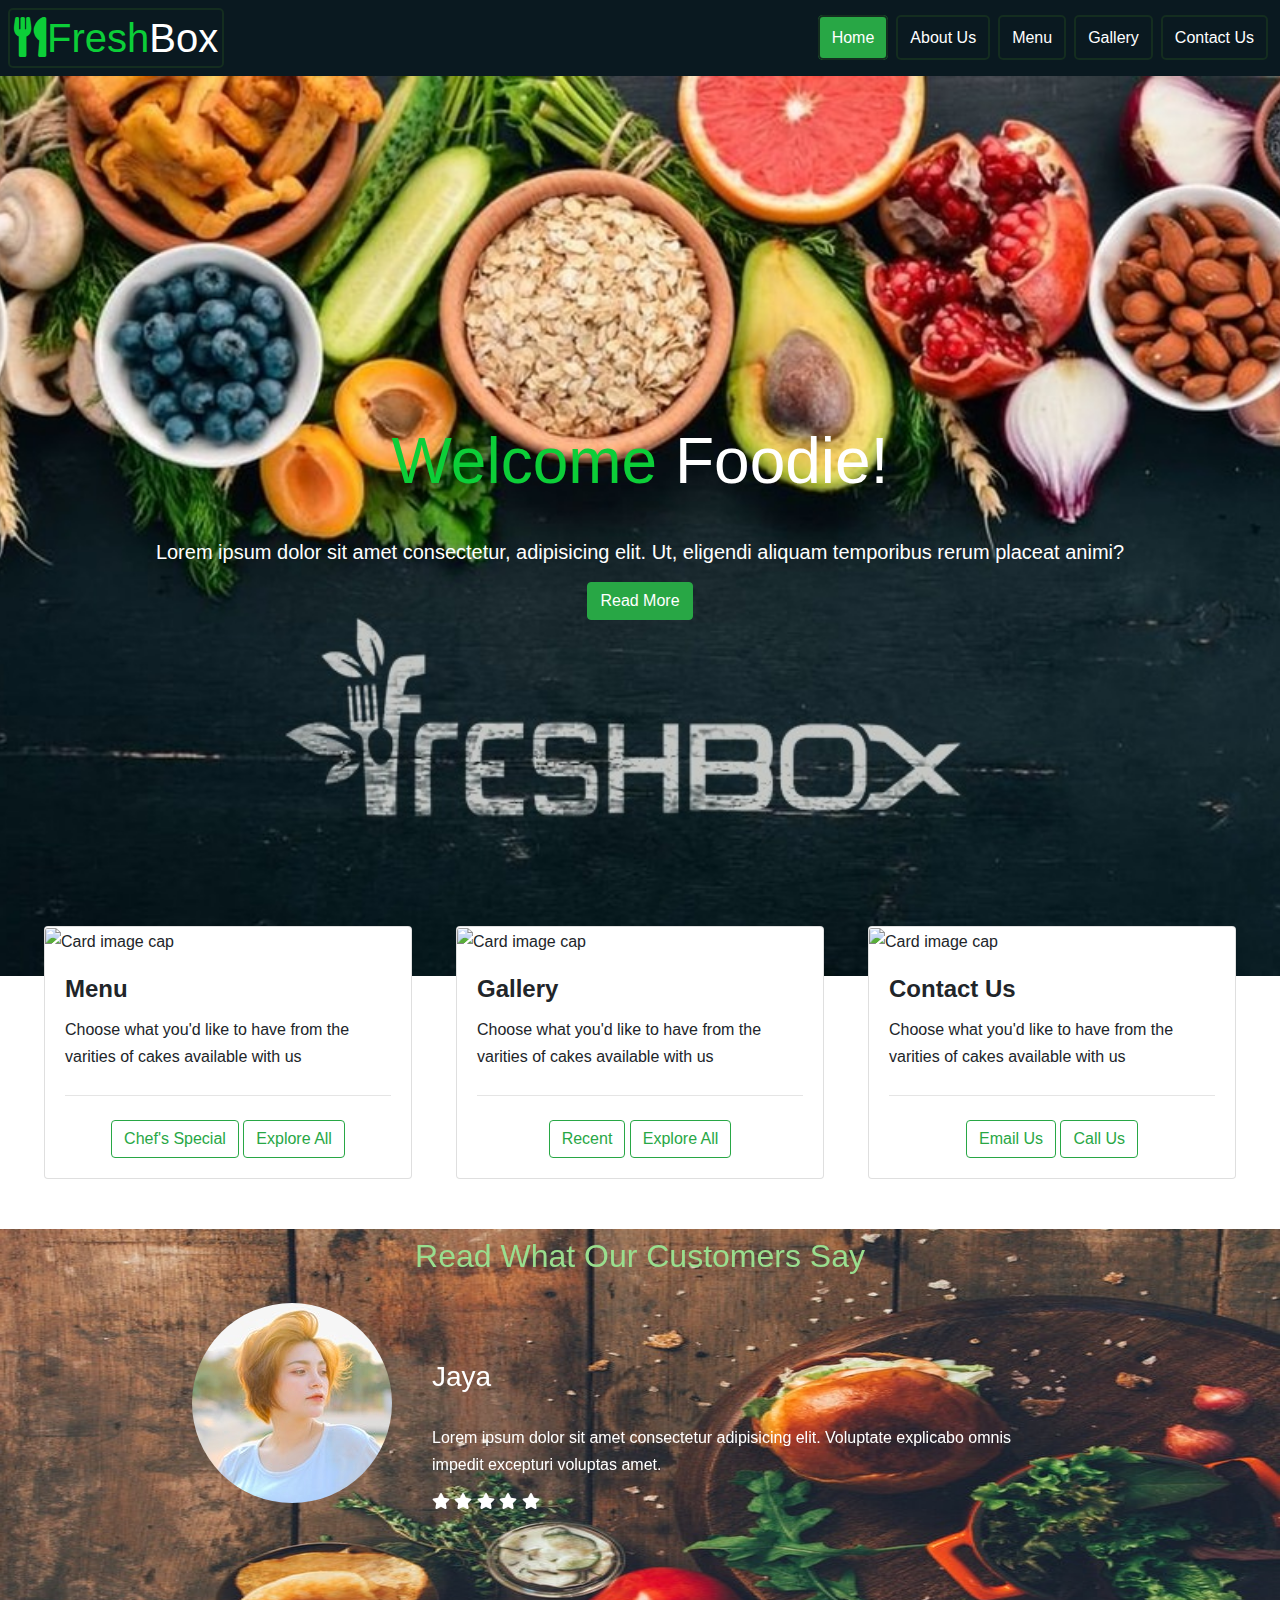
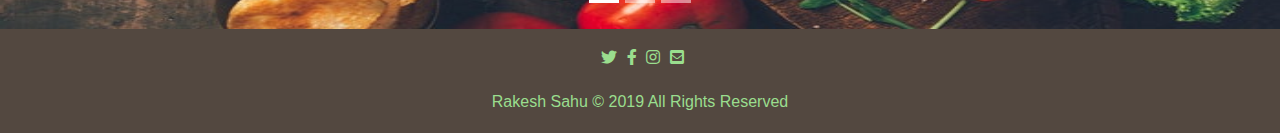
==== index.html @ 0f118262 "Monday Evening" ====
<!DOCTYPE html>
<html lang="en">
<head>
    <meta charset="UTF-8">
    <meta name="viewport" content="width=device-width, initial-scale=1.0">
    <meta http-equiv="X-UA-Compatible" content="ie=edge">
    <script src="jquery-3.4.1.min.js"></script>
    <script src="https://kit.fontawesome.com/a50ca30326.js"></script>
    <!-- Font Awesome -->
    <link rel="stylesheet" href="https://use.fontawesome.com/releases/v5.8.2/css/all.css">
    <!-- Bootstrap core CSS -->
    <link href="https://cdnjs.cloudflare.com/ajax/libs/twitter-bootstrap/4.3.1/css/bootstrap.min.css" rel="stylesheet">
    <!-- Material Design Bootstrap -->
    <link href="https://cdnjs.cloudflare.com/ajax/libs/mdbootstrap/4.10.1/css/mdb.min.css" rel="stylesheet">
    <link rel="stylesheet" href="https://stackpath.bootstrapcdn.com/bootstrap/4.4.1/css/bootstrap.min.css" integrity="sha384-Vkoo8x4CGsO3+Hhxv8T/Q5PaXtkKtu6ug5TOeNV6gBiFeWPGFN9MuhOf23Q9Ifjh" crossorigin="anonymous">
    <script src="https://kit.fontawesome.com/f54240c077.js" crossorigin="anonymous"></script>
    <link rel="stylesheet" href="css/style.css">
    <title>Freshbox</title>
</head>
<body>
    <!-- Main Body -->
<div class="container-fluid mainBody" style="padding: 0;">
    <div class="top-container container-fluid">

             <!-- Section: Nav Bar -->
    <section>
      <nav>
        <div class="nav-bar">
          <h1 class="logo"> <a href="index.html"> <span class="primary-heading"><i class="fas fa-utensils"></i>Fresh</span>Box</a></h1>
          </a>
          <ul>
            <li><a class="active-nav" href="index.html">Home</a></li>
            <li><a href="About Us.html">About Us</a></li>
            <li><a href="Menu.html">Menu</a></li>
            <li><a href="Gallery.html">Gallery</a></li>
            <li><a href="contact.html">Contact Us</a></li>
          </ul>
      </div> 
      </nav>
    </section>
    <!-- Nav Bar Ends -->
    <header class="showcase">
    <!-- Showcase -->
        <div class="showcase-content">
                <h1 class="l-heading"> <span class="primary-heading">Welcome</span> Foodie!</h1>
                <p class="lead">Lorem ipsum dolor sit amet consectetur, adipisicing elit. Ut, eligendi aliquam temporibus rerum placeat animi?</p>
                <a class="btn btn-success show-btn" href="About Us.html"> Read More</a>
        </div>
</header>
</div>
<div class="middle-container">
    <div class="home-cards">
          <div class="card" style="width: 23rem;">
            <!-- Card image -->
            <div class="view overlay">
              <img class="card-img-top" src="https://mdbootstrap.com/img/Photos/Horizontal/Food/8-col/img (5).jpg" alt="Card image cap">
              <a href="#!">
              <div class="mask rgba-white-slight"></div>
              </a>
            </div>
            <!-- Card content -->
            <div class="card-body">
            <!-- Title -->
                <h4 class="card-title font-weight-bold"><a>Menu</a></h4>
                <!-- Text -->
                <p class="card-text">Choose what you'd like to have from the varities of cakes available with us</p>
                <hr class="my-4">
              <!-- Button -->
              <div class="card-btn">
                <a href="#" class="btn btn-outline-success">Chef's Special</a>
                <a href="#" class="btn btn-outline-success">Explore All</a>
              </div>
            </div>
          </div>
          <div class="card" style="width: 23rem;">
            <!-- Card image -->
            <div class="view overlay">
              <img class="card-img-top" src="https://mdbootstrap.com/img/Photos/Horizontal/Food/8-col/img (5).jpg" alt="Card image cap">
              <a href="#!">
              <div class="mask rgba-white-slight"></div>
              </a>
            </div>
            <!-- Card content -->
            <div class="card-body">
            <!-- Title -->
                <h4 class="card-title font-weight-bold"><a>Gallery</a></h4>
                <!-- Text -->
                <p class="card-text">Choose what you'd like to have from the varities of cakes available with us</p>
                <hr class="my-4">
              <!-- Button -->
              <div class="card-btn">
                <a href="#" class="btn btn-outline-success">Recent</a>
                <a href="#" class="btn btn-outline-success">Explore All</a>
              </div>
            </div>
          </div>
          <div class="card" style="width: 23rem;">
            <!-- Card image -->
            <div class="view overlay">
              <img class="card-img-top" src="https://mdbootstrap.com/img/Photos/Horizontal/Food/8-col/img (5).jpg" alt="Card image cap">
              <a href="#!">
              <div class="mask rgba-white-slight"></div>
              </a>
            </div>
            <!-- Card content -->
            <div class="card-body">
            <!-- Title -->
                <h4 class="card-title font-weight-bold"><a>Contact Us</a></h4>
                <!-- Text -->
                <p class="card-text">Choose what you'd like to have from the varities of cakes available with us</p>
                <hr class="my-4">
              <!-- Button -->
              <div class="card-btn">
                <a href="#" class="btn btn-outline-success">Email Us</a>
                <a href="#" class="btn btn-outline-success">Call Us</a>
              </div>
            </div>
          </div>
      </div>
      <div class="testimonials">
          <!--Carousel Wrapper-->
    <div id="carousel-example-2" class="carousel slide carousel-fade" data-ride="carousel">
    <!--Indicators-->
    <ol class="carousel-indicators">
      <li data-target="#carousel-example-2" data-slide-to="0" class="active"></li>
      <li data-target="#carousel-example-2" data-slide-to="1"></li>
      <li data-target="#carousel-example-2" data-slide-to="2"></li>
    </ol>
    <!--/.Indicators-->
    <!--Slides-->
        <div class="carousel-inner" role="listbox">
            <div class="carousel-item active">
                <div class="view">
                    <img class="d-block w-100 testimonial-img" src="Images/veggy-c.jpg" style="height: 400px;"
                    alt="First slide">
                    <div class="mask rgba-black-light"></div>
                    </div>
            <div class="carousel-caption">
            <h2>Read What Our Customers Say</h2>
            <div class="testimonial-profile-pic">
                <img src="Images/profile1.jpg" alt="" style="border-radius: 100px;">
            </div>
            <div class="testimonial-text">
                <h3 class="h3-responsive">Jaya</h3>
                <p>Lorem ipsum dolor sit amet consectetur adipisicing elit. Voluptate explicabo omnis impedit excepturi voluptas amet.</p>
                <ul class="list-unstyled list-inline rating mb-0">
                    <li class="list-inline-item mr-0"><i class="fas fa-star amber-text"> </i></li>
                    <li class="list-inline-item mr-0"><i class="fas fa-star amber-text"></i></li>
                    <li class="list-inline-item mr-0"><i class="fas fa-star amber-text"></i></li>
                    <li class="list-inline-item mr-0"><i class="fas fa-star amber-text"></i></li>
                    <li class="list-inline-item mr-0"><i class="fas fa-star amber-text"></i></li>
                    
                  </ul>
            </div>
            </div>
            </div>
            <div class="carousel-item">
        <!--Mask color-->
                <div class="view">
                    <img class="d-block w-100 testimonial-img" src="Images/veggy-c.jpg" style="height: 400px;"
                    alt="Second slide">
                <div class="mask rgba-black-strong"></div>
                </div>
                <div class="carousel-caption">
                    <h2>Read What Our Customers Say</h2>
                    <div class="testimonial-profile-pic">
                    <img src="Images/Profile2.jpg" alt="" style="border-radius: 100px;">
                    </div>
                    <div class="testimonial-text">
                        <h3 class="h3-responsive">Sushma</h3>
                        <p>Lorem, ipsum dolor sit amet consectetur adipisicing elit. Nesciunt totam natus iure provident, ipsa optio!</p>
                        <ul class="list-unstyled list-inline rating mb-0">
                    <li class="list-inline-item mr-0"><i class="fas fa-star amber-text"> </i></li>
                    <li class="list-inline-item mr-0"><i class="fas fa-star amber-text"></i></li>
                    <li class="list-inline-item mr-0"><i class="fas fa-star amber-text"></i></li>
                    <li class="list-inline-item mr-0"><i class="fas fa-star amber-text"></i></li>
                    <li class="list-inline-item mr-0"><i class="fas fa-star amber-text"></i></li>
                    </ul>
                    </div>
                </div>
            </div>
            <div class="carousel-item">
                <!--Mask color-->
                <div class="view">
                    <img class="d-block w-100 testimonial-img" src="Images/veggy-c.jpg" style="height: 400px;"
                    alt="Third slide">
                <div class="mask rgba-black-slight"></div>
                </div>
                <div class="carousel-caption">
                    <h2>Read What Our Customers Say</h2>
                    <div class="testimonial-profile-pic">
                    <img src="Images/profile3.jpg" alt="" style="border-radius: 100px;">
                    </div>
                    <div class="testimonial-text">
                        <h3 class="h3-responsive">Barala</h3>
                        <p>Lorem ipsum dolor sit, amet consectetur adipisicing elit. Repudiandae rem delectus quia corporis cum esse?</p>
                        <ul class="list-unstyled list-inline rating mb-0">
                        <li class="list-inline-item mr-0"><i class="fas fa-star amber-text"> </i></li>
                        <li class="list-inline-item mr-0"><i class="fas fa-star amber-text"></i></li>
                        <li class="list-inline-item mr-0"><i class="fas fa-star amber-text"></i></li>
                        <li class="list-inline-item mr-0"><i class="fas fa-star amber-text"></i></li>
                        <li class="list-inline-item"><i class="fas fa-star-half-alt amber-text"></i></li>
                    </ul>
                    </div>
                </div>
            </div>
        </div>
            <!--/.Slides-->
        </div>
            <!--/.Carousel Wrapper-->
         </div>
         <div class="bottom-container">
            <footer class="main-footer">
                <p class="social"><i class="fab fa-twitter footer-icon social-icon"></i> <i class="fab fa-facebook-f footer-icon social-icon"></i> <i class="fab fa-instagram footer-icon social-icon"></i> <i class="fas fa-envelope-square social-icon"></i></p>
                <p>Rakesh Sahu &copy; 2019 All Rights Reserved</p>
            </footer>
        </div>
    </div>    
    
</div>
<!-- JQuery -->
<script type="text/javascript" src="https://cdnjs.cloudflare.com/ajax/libs/jquery/3.4.1/jquery.min.js"></script>
<!-- Bootstrap tooltips -->
<script type="text/javascript" src="https://cdnjs.cloudflare.com/ajax/libs/popper.js/1.14.4/umd/popper.min.js"></script>
<!-- Bootstrap core JavaScript -->
<script type="text/javascript" src="https://cdnjs.cloudflare.com/ajax/libs/twitter-bootstrap/4.3.1/js/bootstrap.min.js"></script>
<!-- MDB core JavaScript -->
<script type="text/javascript" src="https://cdnjs.cloudflare.com/ajax/libs/mdbootstrap/4.10.1/js/mdb.min.js"></script>
<script src="https://code.jquery.com/jquery-3.4.1.slim.min.js" integrity="sha384-J6qa4849blE2+poT4WnyKhv5vZF5SrPo0iEjwBvKU7imGFAV0wwj1yYfoRSJoZ+n" crossorigin="anonymous"></script>
<script src="https://cdn.jsdelivr.net/npm/popper.js@1.16.0/dist/umd/popper.min.js" integrity="sha384-Q6E9RHvbIyZFJoft+2mJbHaEWldlvI9IOYy5n3zV9zzTtmI3UksdQRVvoxMfooAo" crossorigin="anonymous"></script>
<script src="https://stackpath.bootstrapcdn.com/bootstrap/4.4.1/js/bootstrap.min.js" integrity="sha384-wfSDF2E50Y2D1uUdj0O3uMBJnjuUD4Ih7YwaYd1iqfktj0Uod8GCExl3Og8ifwB6" crossorigin="anonymous"></script>
<script src="script.js"></script>        
</body>

</html>
---- css/style.css ----
/* CSS RESET */
*{
    margin: 0;
    padding: 0;
    box-sizing: border-box;
}

/* main Styling */

html,body {
    font-family: 'Segoe UI', Tahoma, Geneva, Verdana, sans-serif;
    line-height: 1.7em;
}

a {
    color: #333;
    text-decoration: none;
}

h1,h2,h3 {
    padding-bottom:20px;
}

p {
    margin: 10px 0;
}

/* Utilities */


.container-fluid {
    width: 100%;
    padding: 0;
}
.top-container {
    padding: 0;
}

.primary-heading {
    color: #0cce38 ;
}

.l-heading {
    font-size: 4rem;
    margin-bottom: 0.75rem;
    line-height: 1.1;
}

/* Nav bar */

.nav-bar{
    background:#0a1920;
    color: #fff;
    position: sticky;
    top: 0;
    display: flex;
    justify-content: space-between;
    z-index: 1;
    padding: 0.5rem;
}

.nav-bar ul {
    display: flex;
    list-style: none;
    align-items: center;
    margin: 0;
}

.nav-bar ul li a {
    color: #fff;
    padding: 0.75rem;
    margin: 0 0.25rem;
    border: 2px solid #142d1f;
    border-radius: 5px;
}

.nav-bar ul li a:hover {
    background: #28a745;
    color:#0a1920;
    text-decoration: none;
}

.nav-bar h1 {
    padding: 0.25rem;
    border: 2px solid #142d1f;
    border-radius: 5px;
    margin-bottom: 0;
}

.nav-bar h1 a {
    color: #fff;
}

.nav-bar h1 a:hover{
    cursor: pointer;
    text-decoration: none;
}

.active-nav {
    background: #28a745;
    color:#0a1920;
    text-decoration: none;
    
}


/* Showcase */

.showcase {
    background: #333 url(../Images/banner.jpeg);
    background-repeat: no-repeat;
    background-position: center;
    background-size: cover;
    height: 100vh;
    color: #fff;
}

.showcase .showcase-content {
    display: flex;
    flex-direction: column;
    height: 100%;
    justify-content: center;
    align-items: center;

}

.showcase-content .btn-success {
    margin:.375rem;
}

.showcase-content .btn-success:hover {
    background: #28a745;
    color:#0a1920;
    text-decoration: none;
}

/* middle container */

.home-cards {
    display: flex;
    justify-content: space-evenly;
    position: relative;
    bottom: 50px;
}

.card-btn {
    text-align: center;
} 

.middle-container .home-cards .card-body .card-btn a:hover {
    background: #28a745;
    color: #fff;
}

.testimonials .testimonial-img {
    background-position: center;
    background-repeat: no-repeat;
    background-size: cover;
}

.testimonials .carousel-caption {
    bottom: 7%;
}
.testimonials .carousel-caption h3,
.testimonials .carousel-caption p {
    text-align: left;
}

.testimonial-profile-pic, .testimonial-text {
    text-align: left;
}

.testimonial-profile-pic {
    float: left;
}

.testimonials .testimonial-text {
    position: relative;
    margin: 65px;
    padding-left: 175px;
}

.carousel-caption h2 {
    color: #9ade8e;
}

/* Footer */
.bottom-container {
    background-color:#534840;
    color: #9ade8e;
    text-align: center;
}
.main-footer p {
    margin: 0;
    padding: 1.1rem;
}

.main-footer .social {
    padding: 15px 0 0 0;
}

.main-footer .social .social-icon {
    margin-left: 5px;
}
.main-footer .social .social-icon:hover {
    cursor: pointer;
}

/* Menu Page */
.chef-spl{
    background-image: url(../Images/today-menu.jpg);
    background-position: center;
    background-repeat: no-repeat;
    background-size: cover;
}


.non-veg {
    display: flex;
    justify-content: space-evenly;
    padding: 1rem;
}

.veg {
    display: flex;
    justify-content: space-evenly;
    padding: 1rem;
}

.dish {
    text-align: center;
    color: #0a1920;
    padding: 1rem;
}

.today-menu .accordion{
    background-image:url(../Images/menu-bg-2.jpg);
    background-position: center;
    background-repeat: no-repeat;
    background-size: cover;
}


 .menu-footer {
    background-color:#142d1f;
    color:white;
    text-align: center;
 }

 /* Contact Us */
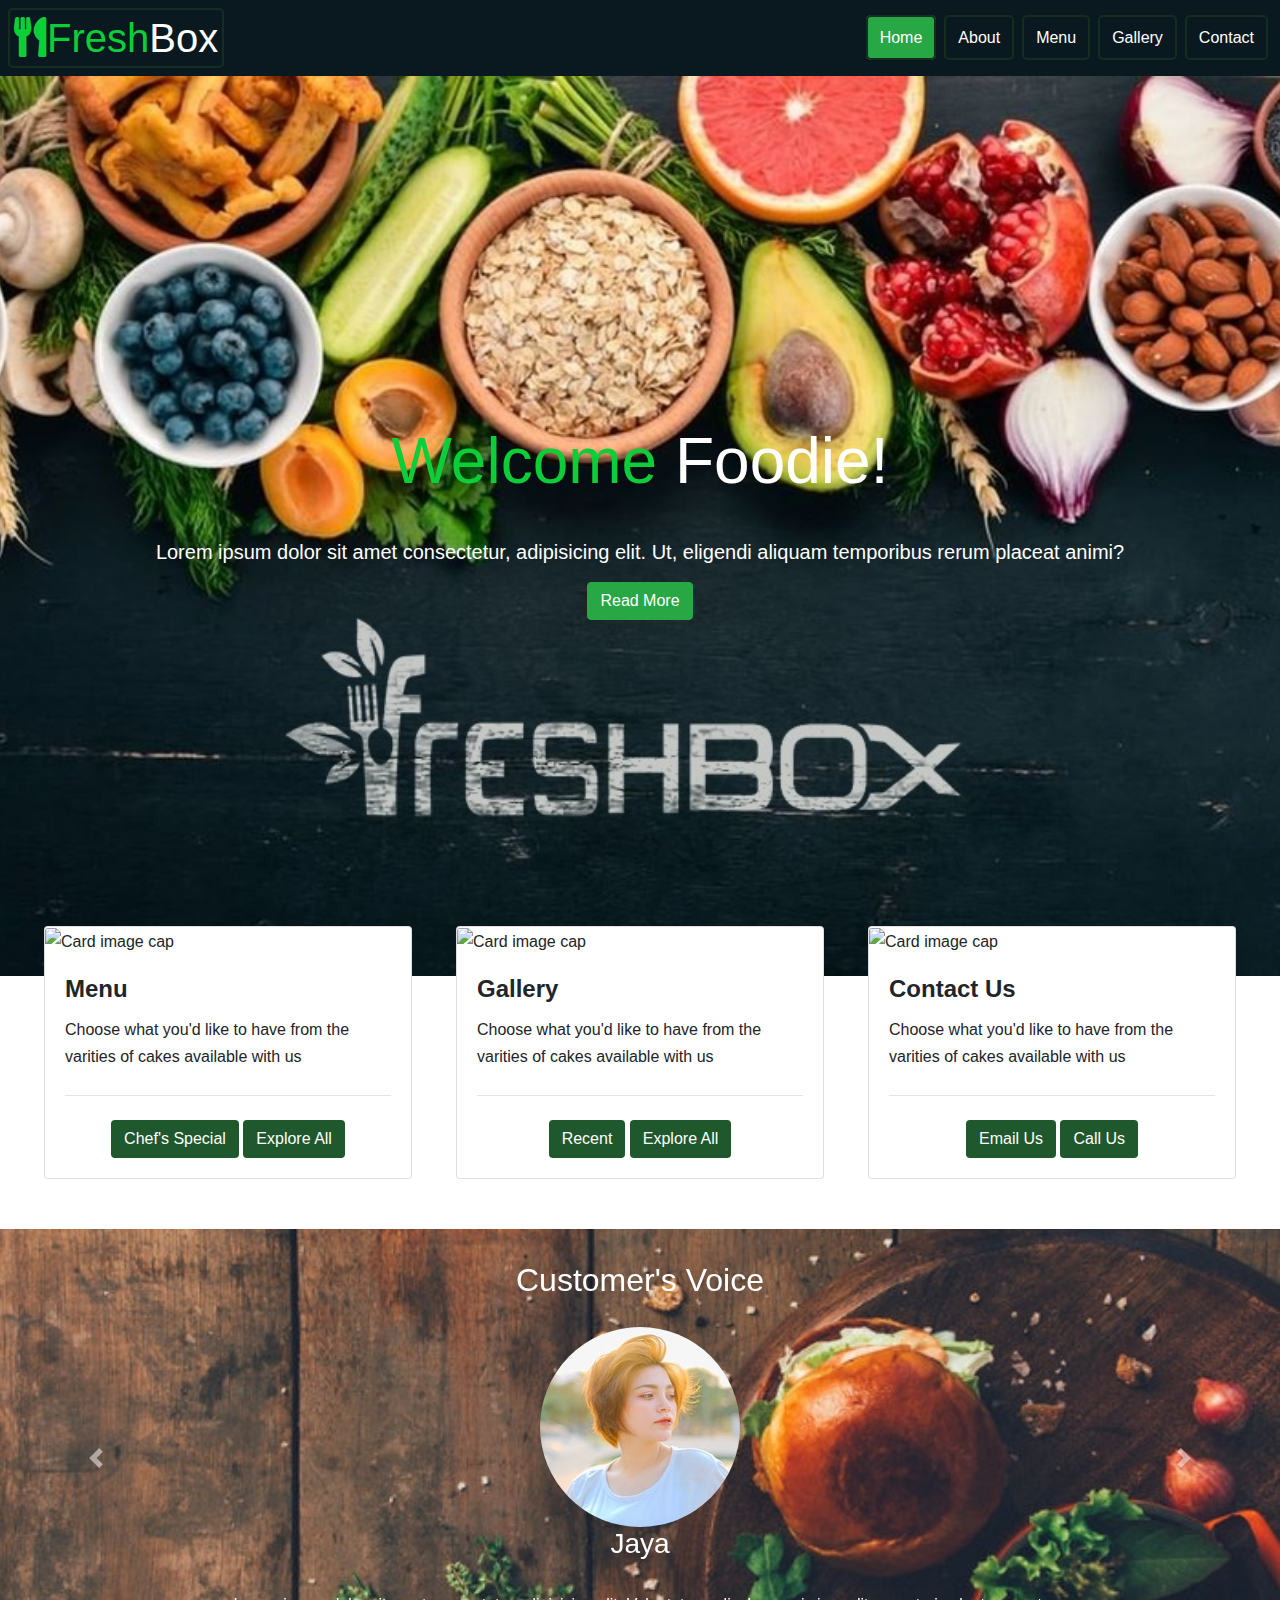
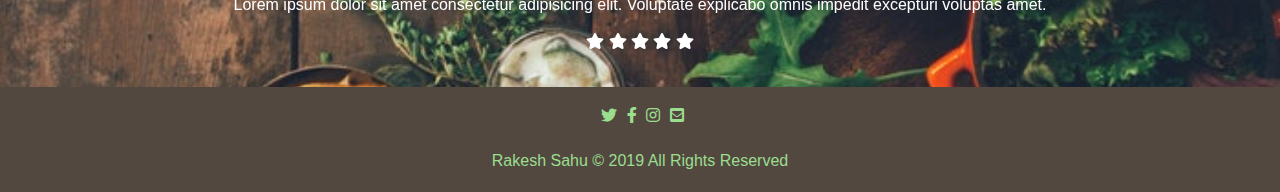
==== commit 5f709ef4: "Tuesday Evening" ====
--- a/index.html
+++ b/index.html
@@ -15,6 +15,7 @@
     <link rel="stylesheet" href="https://stackpath.bootstrapcdn.com/bootstrap/4.4.1/css/bootstrap.min.css" integrity="sha384-Vkoo8x4CGsO3+Hhxv8T/Q5PaXtkKtu6ug5TOeNV6gBiFeWPGFN9MuhOf23Q9Ifjh" crossorigin="anonymous">
     <script src="https://kit.fontawesome.com/f54240c077.js" crossorigin="anonymous"></script>
     <link rel="stylesheet" href="css/style.css">
+    <link rel="stylesheet" media="screen and (max-width: 768px)" href="css/mobile.css">
     <title>Freshbox</title>
 </head>
 <body>
@@ -30,10 +31,10 @@
           </a>
           <ul>
             <li><a class="active-nav" href="index.html">Home</a></li>
-            <li><a href="About Us.html">About Us</a></li>
+            <li><a href="About Us.html">About</a></li>
             <li><a href="Menu.html">Menu</a></li>
             <li><a href="Gallery.html">Gallery</a></li>
-            <li><a href="contact.html">Contact Us</a></li>
+            <li><a href="contact.html">Contact</a></li>
           </ul>
       </div> 
       </nav>
@@ -67,8 +68,8 @@
                 <hr class="my-4">
               <!-- Button -->
               <div class="card-btn">
-                <a href="#" class="btn btn-outline-success">Chef's Special</a>
-                <a href="#" class="btn btn-outline-success">Explore All</a>
+                <a href="#" class="btn">Chef's Special</a>
+                <a href="#" class="btn">Explore All</a>
               </div>
             </div>
           </div>
@@ -89,8 +90,8 @@
                 <hr class="my-4">
               <!-- Button -->
               <div class="card-btn">
-                <a href="#" class="btn btn-outline-success">Recent</a>
-                <a href="#" class="btn btn-outline-success">Explore All</a>
+                <a href="#" class="btn">Recent</a>
+                <a href="#" class="btn">Explore All</a>
               </div>
             </div>
           </div>
@@ -111,58 +112,39 @@
                 <hr class="my-4">
               <!-- Button -->
               <div class="card-btn">
-                <a href="#" class="btn btn-outline-success">Email Us</a>
-                <a href="#" class="btn btn-outline-success">Call Us</a>
+                <a href="#" class="btn">Email Us</a>
+                <a href="#" class="btn">Call Us</a>
               </div>
             </div>
           </div>
       </div>
       <div class="testimonials">
           <!--Carousel Wrapper-->
-    <div id="carousel-example-2" class="carousel slide carousel-fade" data-ride="carousel">
-    <!--Indicators-->
-    <ol class="carousel-indicators">
-      <li data-target="#carousel-example-2" data-slide-to="0" class="active"></li>
-      <li data-target="#carousel-example-2" data-slide-to="1"></li>
-      <li data-target="#carousel-example-2" data-slide-to="2"></li>
-    </ol>
-    <!--/.Indicators-->
-    <!--Slides-->
-        <div class="carousel-inner" role="listbox">
-            <div class="carousel-item active">
-                <div class="view">
-                    <img class="d-block w-100 testimonial-img" src="Images/veggy-c.jpg" style="height: 400px;"
-                    alt="First slide">
-                    <div class="mask rgba-black-light"></div>
-                    </div>
-            <div class="carousel-caption">
-            <h2>Read What Our Customers Say</h2>
-            <div class="testimonial-profile-pic">
-                <img src="Images/profile1.jpg" alt="" style="border-radius: 100px;">
-            </div>
-            <div class="testimonial-text">
-                <h3 class="h3-responsive">Jaya</h3>
-                <p>Lorem ipsum dolor sit amet consectetur adipisicing elit. Voluptate explicabo omnis impedit excepturi voluptas amet.</p>
-                <ul class="list-unstyled list-inline rating mb-0">
-                    <li class="list-inline-item mr-0"><i class="fas fa-star amber-text"> </i></li>
-                    <li class="list-inline-item mr-0"><i class="fas fa-star amber-text"></i></li>
-                    <li class="list-inline-item mr-0"><i class="fas fa-star amber-text"></i></li>
-                    <li class="list-inline-item mr-0"><i class="fas fa-star amber-text"></i></li>
-                    <li class="list-inline-item mr-0"><i class="fas fa-star amber-text"></i></li>
-                    
-                  </ul>
-            </div>
-            </div>
-            </div>
-            <div class="carousel-item">
-        <!--Mask color-->
-                <div class="view">
-                    <img class="d-block w-100 testimonial-img" src="Images/veggy-c.jpg" style="height: 400px;"
-                    alt="Second slide">
-                <div class="mask rgba-black-strong"></div>
-                </div>
-                <div class="carousel-caption">
-                    <h2>Read What Our Customers Say</h2>
+          <div id="carouselExampleControls" class="carousel slide" data-ride="carousel">
+            <div class="carousel-inner">
+              <div class="carousel-item active">
+                <div class="caro-heading">
+                  <h2>Customer's Voice</h2>
+                </div>
+                <div class="caro-content">
+                  <div class="testimonial-profile-pic">
+                    <img src="Images/profile1.jpg" alt="" style="border-radius: 100px;">
+                </div>
+                <div class="testimonial-text">
+                    <h3 class="h3-responsive">Jaya</h3>
+                    <p>Lorem ipsum dolor sit amet consectetur adipisicing elit. Voluptate explicabo omnis impedit excepturi voluptas amet.</p>
+                    <ul class="list-unstyled list-inline rating mb-0">
+                        <li class="list-inline-item mr-0"><i class="fas fa-star amber-text"> </i></li>
+                        <li class="list-inline-item mr-0"><i class="fas fa-star amber-text"></i></li>
+                        <li class="list-inline-item mr-0"><i class="fas fa-star amber-text"></i></li>
+                        <li class="list-inline-item mr-0"><i class="fas fa-star amber-text"></i></li>
+                        <li class="list-inline-item mr-0"><i class="fas fa-star amber-text"></i></li>
+                      </ul>
+                </div>
+                </div>
+              </div>
+              <div class="carousel-item">
+                <h2>Customer's Voice</h2>
                     <div class="testimonial-profile-pic">
                     <img src="Images/Profile2.jpg" alt="" style="border-radius: 100px;">
                     </div>
@@ -177,17 +159,9 @@
                     <li class="list-inline-item mr-0"><i class="fas fa-star amber-text"></i></li>
                     </ul>
                     </div>
-                </div>
-            </div>
-            <div class="carousel-item">
-                <!--Mask color-->
-                <div class="view">
-                    <img class="d-block w-100 testimonial-img" src="Images/veggy-c.jpg" style="height: 400px;"
-                    alt="Third slide">
-                <div class="mask rgba-black-slight"></div>
-                </div>
-                <div class="carousel-caption">
-                    <h2>Read What Our Customers Say</h2>
+              </div>
+              <div class="carousel-item">
+                <h2>Customer's Voice</h2>
                     <div class="testimonial-profile-pic">
                     <img src="Images/profile3.jpg" alt="" style="border-radius: 100px;">
                     </div>
@@ -202,11 +176,17 @@
                         <li class="list-inline-item"><i class="fas fa-star-half-alt amber-text"></i></li>
                     </ul>
                     </div>
-                </div>
-            </div>
-        </div>
-            <!--/.Slides-->
-        </div>
+              </div>
+            </div>
+            <a class="carousel-control-prev" href="#carouselExampleControls" role="button" data-slide="prev">
+              <span class="carousel-control-prev-icon" aria-hidden="true"></span>
+              <span class="sr-only">Previous</span>
+            </a>
+            <a class="carousel-control-next" href="#carouselExampleControls" role="button" data-slide="next">
+              <span class="carousel-control-next-icon" aria-hidden="true"></span>
+              <span class="sr-only">Next</span>
+            </a>
+          </div>
             <!--/.Carousel Wrapper-->
          </div>
          <div class="bottom-container">
--- a/css/style.css
+++ b/css/style.css
@@ -145,39 +145,35 @@
 
 .card-btn {
     text-align: center;
-} 
+}
+
+.home-cards .btn {
+    background: #1f582c;
+    color: #fff;
+}
 
 .middle-container .home-cards .card-body .card-btn a:hover {
     background: #28a745;
     color: #fff;
 }
 
-.testimonials .testimonial-img {
-    background-position: center;
-    background-repeat: no-repeat;
-    background-size: cover;
-}
-
-.testimonials .carousel-caption {
-    bottom: 7%;
-}
-.testimonials .carousel-caption h3,
-.testimonials .carousel-caption p {
-    text-align: left;
-}
-
-.testimonial-profile-pic, .testimonial-text {
-    text-align: left;
-}
-
-.testimonial-profile-pic {
-    float: left;
-}
-
-.testimonials .testimonial-text {
-    position: relative;
-    margin: 65px;
-    padding-left: 175px;
+.carousel-inner {
+    background-image: url(../Images/veggy-c.jpg);
+    background-position: center;
+    background-repeat: no-repeat;
+    background-size: cover;
+}
+
+/* .testimonials .testimonial-img {
+    background-position: center;
+    background-repeat: no-repeat;
+    background-size: cover;
+} */
+
+.carousel-inner {
+    text-align: center;
+    color: #fff;
+    padding: 2rem;
 }
 
 .carousel-caption h2 {
@@ -214,6 +210,9 @@
     background-size: cover;
 }
 
+.chef-spl h2 {
+    color: #880e4f;
+}
 
 .non-veg {
     display: flex;
@@ -233,11 +232,20 @@
     padding: 1rem;
 }
 
+.non-veg .card {
+    width: 23rem;
+}
+
+.veg .card {
+    width: 23rem;
+}
+
 .today-menu .accordion{
     background-image:url(../Images/menu-bg-2.jpg);
     background-position: center;
     background-repeat: no-repeat;
     background-size: cover;
+    text-align: center;
 }
 
 
@@ -247,6 +255,10 @@
     text-align: center;
  }
 
+ .today-menu h2 {
+     color: #880e4f;
+ }
+
  /* Contact Us */
 
  
--- a/css/mobile.css
+++ b/css/mobile.css
@@ -0,0 +1,82 @@
+/* Smartphones */
+
+@media(max-width: 500px) {
+    .nav-bar {
+        flex-direction: column;
+        align-items: center;
+    }
+
+    .nav-bar h1 {
+        margin-bottom: 0.75rem;
+    }
+
+    .nav-bar ul li a {
+        padding: 0.15rem;
+        margin: 0.15rem;
+    }
+
+    .showcase-content {
+        text-align: center;
+    }
+
+    .home-cards {
+        flex-direction: column;
+        bottom: 0;
+    }
+    
+    .home-cards .card-body .card-title,
+    .home-cards .card-body .card-title {
+        text-align: center;
+    }
+
+    .non-veg, .veg {
+        flex-direction: column;
+    }
+
+    .non-veg .card {
+        width: 18rem;
+        margin: 1rem auto;
+    }
+
+    .veg .card {
+        width: 18rem;
+        margin: 1rem auto;
+        
+    }
+
+    .veg .card .menu-card-btn,
+    .non-veg .card .menu-card-btn {
+        text-align: center;
+    }
+
+    .today-menu .accordion {
+        text-align: center;
+    }
+
+    .today-menu .accordion .card-body {
+        padding: 0;
+    }
+
+    .today-menu .accordion .card-body .row {
+        display: flex;
+        flex-direction: column-reverse;
+        margin: 0.1rem;
+    }
+
+    .today-menu .accordion .card-body .row .col-4 {
+        display: flex;
+        padding: 0;
+    }
+
+    .today-menu .accordion .card-body .row .col-4 .list-group {
+        display: flex;
+        flex-direction: row;
+        align-items: center;
+        margin: 1rem;
+    }
+
+    .today-menu .accordion .card-body .row .col-4 .list-group a {
+        padding: 0.8rem;
+        margin: auto;
+    }
+}